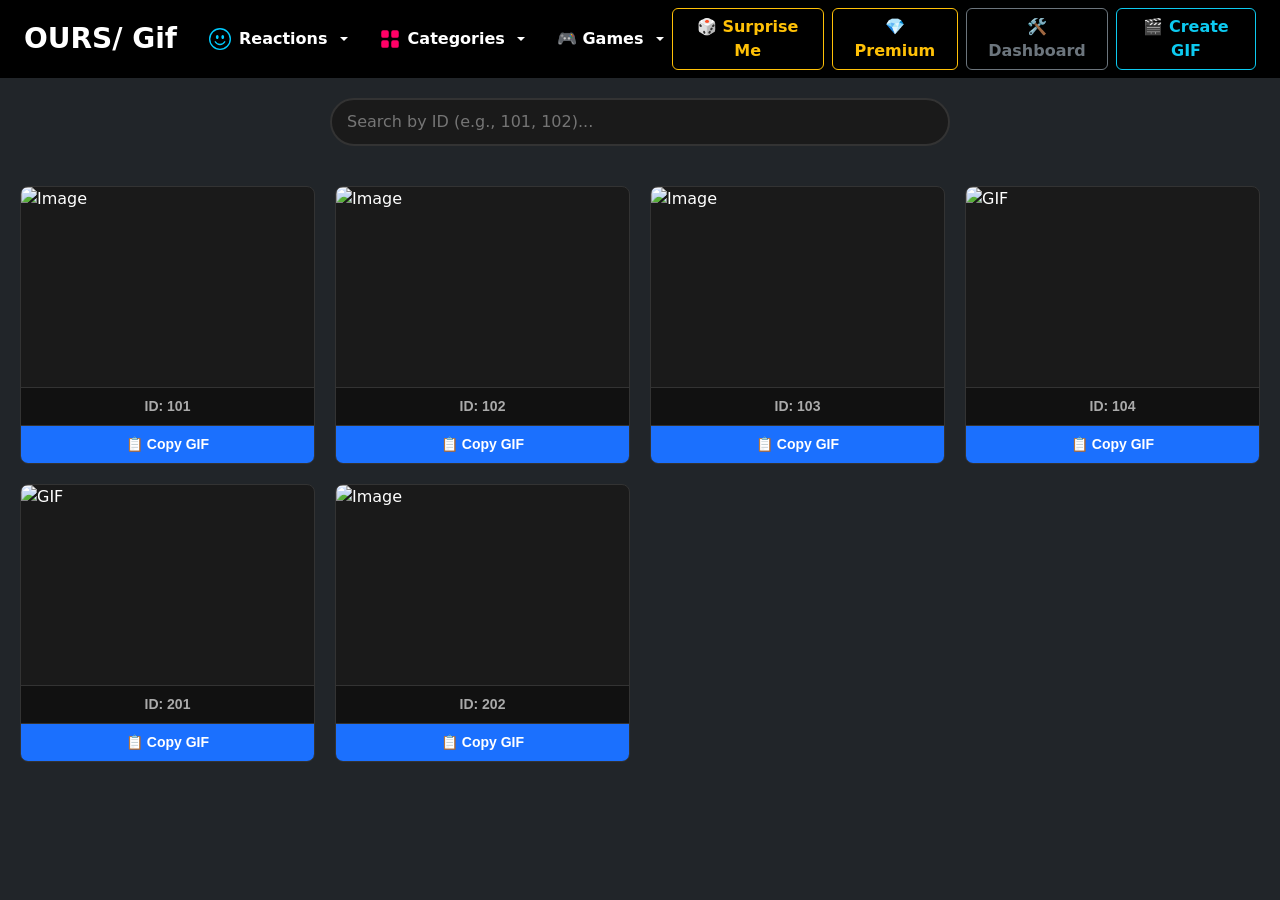
==== index.html @ 363c48a6 "Add files via upload This is an exceptional Gif website, Your enjoy time of it" ====
<!DOCTYPE html>
<html lang="en">
<head>
    <meta charset="UTF-8">
    <meta http-equiv="X-UA-Compatible" content="IE=edge">
    <meta name="viewport" content="width=device-width, initial-scale=1.0">
    <link href="https://cdn.jsdelivr.net/npm/bootstrap@5.3.0/dist/css/bootstrap.min.css" rel="stylesheet">
    <link href="style.css" rel="stylesheet">
    <script defer src="https://cdn.jsdelivr.net/npm/bootstrap@5.3.0/dist/js/bootstrap.bundle.min.js"></script>
    <title>OURS / Gif</title>
<base target="_blank">
<base target="_blank">
</head>
<body class="bg-dark text-white" onload="openFromUrl()">
    <!-- Top Navigation Bar -->
    <nav class="navbar navbar-expand-lg navbar-dark bg-black py-2">
        <div class="container-fluid px-4">
            <a class="navbar-brand fw-bold fs-3 tracking-wider me-4" href="#">OURS/ Gif</a>
            <button class="navbar-toggler" type="button" data-bs-toggle="collapse" data-bs-target="#navbarNavDropdown" aria-controls="navbarNavDropdown" aria-expanded="false" aria-label="Toggle navigation">
                <span class="navbar-toggler-icon"></span>
            </button>
            <div class="collapse navbar-collapse" id="navbarNavDropdown">
                <ul class="navbar-nav me-auto align-items-lg-center">
                    <!-- Reactions Mega Dropdown Button -->
                    <li class="nav-item position-static">
                        <a class="nav-link dropdown-toggle category-dropdown-btn d-flex align-items-center gap-2 text-white fw-bold" href="#" id="reactionsDropdown" role="button" data-bs-toggle="dropdown" aria-expanded="false">
                            <svg width="22" height="22" fill="#00ccff" viewBox="0 0 16 16">
                                <path d="M8 15A7 7 0 1 1 8 1a7 7 0 0 1 0 14zm0 1A8 8 0 1 0 8 0a8 8 0 0 0 0 16z"/>
                                <path d="M4.285 9.567a.5.5 0 0 1 .683.183A3.498 3.498 0 0 0 8 11.5a3.498 3.498 0 0 0 3.032-1.75.5.5 0 1 1 .866.5A4.498 4.498 0 0 1 8 12.5a4.498 4.498 0 0 1-3.898-2.25.5.5 0 0 1 .183-.683zM7 6.5C7 7.328 6.552 8 6 8s-1-.672-1-1.5S5.448 5 6 5s1 .672 1 1.5zm4 0c0 .828-.448 1.5-1 1.5s-1-.672-1-1.5S9.448 5 10 5s1 .672 1 1.5z"/>
                            </svg>
                            <span>Reactions</span>
                        </a>
                        <!-- Full-Width Mega Menu Container -->
                        <div class="dropdown-menu w-100 mega-dropdown p-4 border-0 shadow-lg" aria-labelledby="reactionsDropdown">
                            <div class="container">
                                <div class="row g-3">
                                    <div class="col-6 col-md-3">
                                        <a class="mega-link" href="#" onclick="filterByCategory('happy'); return false;">Happy</a>
                                        <a class="mega-link" href="#" onclick="filterByCategory('sad'); return false;">Sad</a>
                                        <a class="mega-link" href="#" onclick="filterByCategory('love'); return false;">Love</a>
                                    </div>
                                    <div class="col-6 col-md-3">
                                        <a class="mega-link" href="#" onclick="filterByCategory('hug'); return false;">Hug</a>
                                        <a class="mega-link" href="#" onclick="filterByCategory('what'); return false;">What</a>
                                        <a class="mega-link" href="#" onclick="filterByCategory('laughing'); return false;">Laughing</a>
                                    </div>
                                    <div class="col-6 col-md-3">
                                        <a class="mega-link" href="#" onclick="filterByCategory('shocked'); return false;">Shocked</a>
                                        <a class="mega-link" href="#" onclick="filterByCategory('thumbsup'); return false;">Thumbs Up</a>
                                        <a class="mega-link" href="#" onclick="filterByCategory('wtf'); return false;">WTF</a>
                                    </div>
                                    <div class="col-6 col-md-3">
                                        <a class="mega-link" href="#" onclick="filterByCategory('angry'); return false;">Angry</a>
                                        <a class="mega-link" href="#" onclick="filterByCategory('welcome'); return false;">Welcome</a>
                                        <a class="mega-link" href="#" onclick="filterByCategory('ok'); return false;">OK</a>
                                    </div>
                                </div>
                            </div>
                        </div>
                    </li>
                    <!-- Categories Mega Dropdown -->
                    <li class="nav-item position-static ms-lg-3">
                        <a class="nav-link dropdown-toggle text-white fw-bold d-flex align-items-center gap-2" href="#" id="categoriesDropdown" role="button" data-bs-toggle="dropdown" aria-expanded="false">
                            <svg width="20" height="20" fill="#ff0066" viewBox="0 0 16 16">
                                <path d="M1 2.5A1.5 1.5 0 0 1 2.5 1h3A1.5 1.5 0 0 1 7 2.5v3A1.5 1.5 0 0 1 5.5 7h-3A1.5 1.5 0 0 1 1 5.5v-3zm8 0A1.5 1.5 0 0 1 10.5 1h3A1.5 1.5 0 0 1 15 2.5v3A1.5 1.5 0 0 1 13.5 7h-3A1.5 1.5 0 0 1 9 5.5v-3zm-8 8A1.5 1.5 0 0 1 2.5 9h3A1.5 1.5 0 0 1 7 10.5v3A1.5 1.5 0 0 1 5.5 15h-3A1.5 1.5 0 0 1 1 13.5v-3zm8 0A1.5 1.5 0 0 1 10.5 9h3a1.5 1.5 0 0 1 1.5 1.5v3a1.5 1.5 0 0 1-1.5 1.5h-3A1.5 1.5 0 0 1 9 13.5v-3z"/>
                            </svg>
                            <span>Categories</span>
                        </a>
                        <!-- Full-Width Categories Mega Menu Container -->
                        <div class="dropdown-menu w-100 mega-dropdown p-4 border-0 shadow-lg" aria-labelledby="categoriesDropdown">
                            <div class="container">
                                <div class="row g-3">
                                    <div class="col-6 col-md-3">
                                        <a class="mega-link" href="#" onclick="filterByCategory('anime'); return false;">Anime</a>
                                        <a class="mega-link" href="#" onclick="filterByCategory('cartoons'); return false;">Cartoons</a>
                                        <a class="mega-link" href="#" onclick="filterByCategory('movies'); return false;">Movies</a>
                                    </div>
                                    <div class="col-6 col-md-3">
                                        <a class="mega-link" href="#" onclick="filterByCategory('memes'); return false;">Memes</a>
                                        <a class="mega-link" href="#" onclick="filterByCategory('music'); return false;">Music</a>
                                    </div>
                                    <div class="col-6 col-md-3">
                                        <a class="mega-link" href="#" onclick="filterByCategory('nature'); return false;">Nature</a>
                                        <a class="mega-link" href="#" onclick="filterByCategory('sports'); return false;">Sports</a>
                                        <a class="mega-link" href="#" onclick="filterByCategory('animals'); return false;">Animals</a>
                                    </div>
                                    <div class="col-6 col-md-3">
                                        <a class="mega-link" href="#" onclick="filterByCategory('science'); return false;">Science</a>
                                        <a class="mega-link" href="#" onclick="filterByCategory('trending'); return false;">Trending</a>
                                        <a class="mega-link" href="#" onclick="filterByCategory('gaming'); return false;">Gaming</a>
                                    </div>
                                </div>
                            </div>
                        </div>
                    </li>
                    <!-- Games Dropdown -->
                    <li class="nav-item dropdown ms-lg-3">
                        <a class="nav-link dropdown-toggle text-white fw-bold d-flex align-items-center gap-2" href="#" id="gamesDropdown" role="button" data-bs-toggle="dropdown" aria-expanded="false">
                            <span>🎮 Games</span>
                        </a>
                        <ul class="dropdown-menu dropdown-menu-dark" aria-labelledby="gamesDropdown">
                            <li><a class="dropdown-item" href="#" onclick="startGuessGame(); return false;">🧠 GIF Guess</a></li>
                            <li><a class="dropdown-item" href="#" onclick="roulette(); return false;">🎲 Surprise Me</a></li>
                            <li><a class="dropdown-item" href="#" onclick="startBattle(); return false;">⚔️ GIF Battles</a></li>
                            <li><a class="dropdown-item" href="#" onclick="startMemory(); return false;">🃏 Memory Match</a></li>
                        </ul>
                    </li>
                </ul>
                <!-- Create GIF button -->
                <button class="btn btn-outline-warning fw-bold me-2" onclick="roulette()">🎲 Surprise Me</button>
                <a class="btn btn-outline-warning fw-bold me-2" href="premium.html">💎 Premium</a>
                <a class="btn btn-outline-secondary fw-bold me-2" href="dashboard.html">🛠️ Dashboard</a>
                <button class="btn btn-outline-info fw-bold" onclick="toggleCreator()">🎬 Create GIF</button>
            </div>
        </div>
    </nav>
    <!-- Unchanged Search Bar Area -->
 <div class="search-wrapper">
    <input type="text" id="search-bar" placeholder="Search by ID (e.g., 101, 102)..." onkeyup="filterItems()">
  </div>



<!-- ===== GIF GUESS GAME ===== -->
<div id="guess-panel" class="creator-panel" style="display:none;">
  <h3 class="text-center mb-1">🧠 GIF Guess</h3>
  <p class="text-center" style="color:#aaa; font-size:14px;">Which category is this GIF?</p>
  <div class="text-center mb-2" style="color:#ccc;">Round <span id="guess-round">1</span>/8 &nbsp;·&nbsp; Score: <span id="guess-score">0</span> 🔥</div>
  <div class="text-center mb-3">
    <img id="guess-img" class="img-fluid rounded" style="max-height:240px; min-height:180px; background:#000;" alt="Guess the GIF">
  </div>
  <div id="guess-options" class="d-grid gap-2" style="grid-template-columns:1fr 1fr;"></div>
  <button class="btn btn-danger w-100 mb-2" onclick="startGuessGame(true)">😈 Hard Mode (45s)</button>
  <div id="guess-timer" class="text-center fw-bold" style="color:#ff5555; display:none;">⏰ <span id="guess-time">45</span>s</div>
  <div id="guess-end" style="display:none; text-align:center;">
    <h4 id="guess-final"></h4>
    <button class="btn btn-primary mt-2" onclick="startGuessGame()">🔁 Play Again</button>
  </div>
  <p id="guess-feedback" class="text-center mt-2 fw-bold" style="min-height:22px;"></p>
</div>
<!-- ========================== -->


<!-- ===== GIF BATTLE ===== -->
<div id="battle-panel" class="creator-panel" style="display:none;">
  <h3 class="text-center mb-1">⚔️ GIF Battle</h3>
  <p class="text-center" style="color:#aaa; font-size:14px;">Click the funnier GIF — it earns a point!</p>
  <div class="d-flex gap-3 justify-content-center flex-wrap">
    <div class="text-center battle-side" onclick="voteBattle(0)">
      <img id="battle-img-0" class="rounded battle-img" alt="GIF A">
      <div id="battle-score-0" class="mt-1" style="color:#ccc;">0 ❤️</div>
    </div>
    <div class="text-center battle-side" onclick="voteBattle(1)">
      <img id="battle-img-1" class="rounded battle-img" alt="GIF B">
      <div id="battle-score-1" class="mt-1" style="color:#ccc;">0 ❤️</div>
    </div>
  </div>
  <p id="battle-feedback" class="text-center mt-2 fw-bold" style="min-height:22px; color:#28a745;"></p>
  <p class="text-center" style="color:#666; font-size:12px;">Click either side to load the next battle</p>
</div>

<!-- ===== MEMORY MATCH ===== -->
<div id="memory-panel" class="creator-panel" style="display:none;">
  <h3 class="text-center mb-1">🃏 Memory Match</h3>
  <p class="text-center" style="color:#aaa; font-size:14px;">Find all matching pairs — fewest clicks wins!</p>
  <div class="text-center mb-2" style="color:#ccc;">Clicks: <span id="mem-clicks">0</span> &nbsp;·&nbsp; Pairs: <span id="mem-pairs">0</span>/6</div>
  <div id="memory-grid" class="memory-grid"></div>
  <button class="btn btn-danger w-100 mb-2" onclick="startMemory(true)">😈 Hard Mode (60s)</button>
  <div id="memory-timer" class="text-center fw-bold" style="color:#ff5555; display:none;">⏰ <span id="mem-time">60</span>s</div>
  <div id="memory-end" style="display:none; text-align:center;">
    <h4 id="memory-final"></h4>
    <button class="btn btn-primary mt-2" onclick="startMemory()">🔁 Play Again</button>
  </div>
</div>

<!-- ===== SECRET VAULT (reward for hard mode wins) ===== -->
<div id="vault-panel" class="creator-panel" style="display:none; border-color:#ffd700;">
  <h3 class="text-center mb-1">🔐 Secret Vault</h3>
  <p class="text-center" style="color:#aaa; font-size:14px;">Win a 😈 Hard Mode game within the time limit to unlock!</p>
  <div id="vault-locked" class="text-center" style="color:#888; padding:20px;">🔒 Locked — beat 😈 Hard Mode to open.</div>
  <div id="vault-unlocked" style="display:none; text-align:center;">
    <img src="image/special-gift.gif" class="img-fluid rounded mb-2" style="max-height:240px;" alt="Secret GIF">
    <div style="color:#ffd700; font-weight:700;">🌟 GOLDEN TROPHY GIF — SECRET RARE!</div>
    <button class="btn btn-warning w-100 mt-2" onclick="copySecretGif()">📋 Copy Secret GIF</button>
    <p class="mt-2" style="color:#aaa; font-size:13px;">💎 You also earned the cheapest Premium GIF FREE — <a href="premium.html" style="color:#ffd700;">check the shop</a>!</p>
  </div>
</div>

<!-- ===== GIF CREATOR PANEL ===== -->
<div id="creator-panel" class="creator-panel" style="display:none;">
  <h3 class="text-center mb-3">🎬 Create your own GIF</h3>
  <div class="creator-controls">
    <input type="file" id="video-input" accept="video/*" class="form-control mb-3" onchange="loadCreatorVideo(event)">
    <video id="creator-video" controls style="display:none; width:100%; max-height:260px; border-radius:8px; background:#000;" class="mb-3"></video>
    <div id="creator-options" style="display:none;">
      <label class="form-label">Start time: <span id="start-label">0.0s</span></label>
      <input type="range" id="gif-start" class="form-range" min="0" max="10" step="0.1" value="0" oninput="updateCreatorLabels()">
      <label class="form-label">Length: <span id="len-label">2.0s</span></label>
      <input type="range" id="gif-length" class="form-range" min="1" max="5" step="0.5" value="2">
      <input type="text" id="gif-text" class="form-control mt-2" placeholder="✏️ Caption text (optional)">
      <button class="btn btn-primary w-100 mt-3" id="make-gif-btn" onclick="makeGif()">⚡ Make GIF</button>
    </div>
    <div id="gif-result" class="mt-3" style="display:none; text-align:center;">
      <img id="gif-output" class="img-fluid rounded" style="max-height:280px;" alt="Your GIF">
      <a id="gif-download" class="btn btn-success w-100 mt-2" download="my-gif.gif">⬇️ Download GIF</a>
    </div>
    <p id="creator-status" class="text-center mt-2" style="color:#aaa; font-size:14px;"></p>
  </div>
</div>
<!-- =============================== -->

 <div class="grid-container" id="media-grid">
    
    <!-- Item 1 -->
    <div onclick="openTheater(this)" class="grid-card" data-id="101">
      <img class="media-item" src="image/LionelMessi.webp" alt="Image">
      <div class="item-id-label">ID: 101</div>
      <button class="copy-btn" onclick="copyGif(event, '101')">📋 Copy GIF</button>
    </div>

    <!-- Item 2 -->
    <div onclick="openTheater(this)" class="grid-card" data-id="102">
      <img class="media-item" src="image/Messi.webp" alt="Image">
      <div class="item-id-label">ID: 102</div>
      <button class="copy-btn" onclick="copyGif(event, '102')">📋 Copy GIF</button>
    </div>

    <!-- Item 3 -->
    <div onclick="openTheater(this)" class="grid-card" data-id="103">
        <img class="media-item" src="image/Messi.gif" alt="Image">
      <div class="item-id-label">ID: 103</div>
      <button class="copy-btn" onclick="copyGif(event, '103')">📋 Copy GIF</button>
    </div>

    <!-- Item 4 -->
    <div onclick="openTheater(this)" class="grid-card" data-id="104">
      <img class="media-item" src="image/cat.webp" alt="GIF">
      <div class="item-id-label">ID: 104</div>
      <button class="copy-btn" onclick="copyGif(event, '104')">📋 Copy GIF</button>
    </div>

    <!-- Item 5 -->
    <div onclick="openTheater(this)" class="grid-card" data-id="201">
      <img class="media-item" src="image/nevergiveup.webp" alt="GIF">
      <div class="item-id-label">ID: 201</div>
      <button class="copy-btn" onclick="copyGif(event, '201')">📋 Copy GIF</button>
    </div>

    <!-- Item 6 -->
    <div onclick="openTheater(this)" class="grid-card" data-id="202">
      <img class="media-item" src="image/neverigveup3.webp" alt="Image">
      <div class="item-id-label">ID: 202</div>
      <button class="copy-btn" onclick="copyGif(event, '202')">📋 Copy GIF</button>
    </div>

  </div>




<!-- ===== GIF THEATER (fullscreen viewer) ===== -->
<div id="theater" class="theater" onclick="if(event.target===this) closeTheater()">
  <button class="theater-close" onclick="closeTheater()">✕</button>
  <img id="theater-img" class="theater-img" alt="GIF">
  <div class="theater-id" id="theater-id"></div>
  <div class="theater-actions">
    <button class="btn btn-primary" onclick="copyTheaterGif()">📋 Copy GIF</button>
    <a id="theater-download" class="btn btn-success" download="gif.gif">⬇️ Download</a>
    <button class="btn btn-outline-light" onclick="shareTheaterLink()">🔗 Copy Link</button>
  </div>
</div>
<div id="toast" class="toast-msg"></div>

    <script src="https://cdn.jsdelivr.net/npm/gifshot@0.4.5/dist/gifshot.min.js"></script>
    <script src="index.js"></script>
</body>
</html>
---- style.css ----
/* Styling for GIPHY-style Mega Menu */
.mega-dropdown {
  background: linear-gradient(135deg, #1b70fe 0%, #00aaff 100%) !important;
  border-radius: 0 0 8px 8px !important;
  margin-top: 0 !important;
  position: absolute;
  left: 0;
  right: 0;
}

/* Category links in the dropdown grid */
.mega-link {
  display: block;
  color: #ffffff;
  font-weight: 700;
  font-size: 1.1rem;
  text-decoration: none;
  padding: 8px 0;
  transition: opacity 0.2s ease, transform 0.2s ease;
  cursor: pointer;
}

.mega-link:hover {
  color: #ffffff;
  opacity: 0.8;
  transform: translateX(4px);
}

/* Pointer arrow under active button */
.dropdown-toggle.show::after {
  content: '';
  position: absolute;
  bottom: -9px;
  left: 20px;
  border-left: 8px solid transparent;
  border-right: 8px solid transparent;
  border-bottom: 8px solid #1b70fe;
  display: block;
  width: 0;
  height: 0;
}

/* ===== Grid ===== */
.grid-container {
  display: grid;
  grid-template-columns: repeat(4, 1fr);
  gap: 20px;
  padding: 20px;
}

/* Styling for the card containers (dark, matches bg-dark theme) */
.grid-card {
  display: flex;
  flex-direction: column;
  background: #1a1a1a;
  border-radius: 8px;
  border: 1px solid #333;
  overflow: hidden;
}

.media-item {
  width: 100%;
  height: 200px;
  object-fit: cover;
}

/* ID Label Styling */
.item-id-label {
  padding: 8px;
  font-size: 14px;
  font-family: sans-serif;
  color: #aaa;
  background: #111;
  text-align: center;
  border-top: 1px solid #333;
}

/* Responsive design */
@media (max-width: 1024px) {
  .grid-container { grid-template-columns: repeat(2, 1fr); }
}
@media (max-width: 600px) {
  .grid-container { grid-template-columns: 1fr; }
  #search-bar { width: 90%; }
}

/* ===== Search bar ===== */
.search-wrapper {
  padding: 20px;
  text-align: center;
}
#search-bar {
  width: 50%;
  padding: 10px 15px;
  font-size: 16px;
  border: 2px solid #333;
  border-radius: 25px;
  outline: none;
  background: #1a1a1a;
  color: #fff;
}
#search-bar:focus {
  border-color: #007BFF;
}

/* ===== Copy button on each card ===== */
.copy-btn {
  padding: 8px;
  font-size: 14px;
  font-family: sans-serif;
  font-weight: 600;
  color: #fff;
  background: #1b70fe;
  border: none;
  border-top: 1px solid #333;
  cursor: pointer;
  transition: background 0.2s ease;
}
.copy-btn:hover {
  background: #00aaff;
}
.copy-btn.copied {
  background: #28a745;
}

/* ===== GIF Creator panel ===== */
.creator-panel {
  max-width: 560px;
  margin: 20px auto;
  padding: 24px;
  background: #16181d;
  border: 1px solid #333;
  border-radius: 12px;
}
.creator-controls label { color: #ccc; font-size: 14px; }

/* ===== Theater ===== */
.theater {
  display: none;
  position: fixed;
  inset: 0;
  background: rgba(0,0,0,0.92);
  z-index: 1050;
  flex-direction: column;
  align-items: center;
  justify-content: center;
  gap: 14px;
  padding: 20px;
}
.theater-img {
  max-width: 90vw;
  max-height: 65vh;
  border-radius: 12px;
  border: 1px solid #333;
  object-fit: contain;
  background: #000;
}
.theater-id { color: #aaa; font-size: 15px; }
.theater-actions { display: flex; gap: 10px; flex-wrap: wrap; justify-content: center; }
.theater-close {
  position: absolute;
  top: 18px; right: 24px;
  background: none; border: none;
  color: #fff; font-size: 30px;
  cursor: pointer;
}
.theater-close:hover { color: #00ccff; }

/* ===== Toast ===== */
.toast-msg {
  position: fixed;
  bottom: 26px; left: 50%;
  transform: translateX(-50%) translateY(80px);
  background: #1b70fe;
  color: #fff;
  padding: 10px 22px;
  border-radius: 25px;
  font-weight: 600;
  opacity: 0;
  transition: all 0.3s ease;
  z-index: 2000;
  pointer-events: none;
}
.toast-msg.show {
  opacity: 1;
  transform: translateX(-50%) translateY(0);
}

/* Cards feel clickable */
.grid-card { cursor: pointer; }

/* Highlight trending ID labels */
.item-id-label { font-weight: 600; }

/* ===== Battle ===== */
.battle-img { height: 200px; object-fit: cover; cursor: pointer; transition: transform 0.15s ease; border: 2px solid transparent; }
.battle-side:hover .battle-img { transform: scale(1.04); border-color: #00ccff; }

/* ===== Memory ===== */
.memory-grid {
  display: grid;
  grid-template-columns: repeat(4, 1fr);
  gap: 10px;
}
.mem-tile {
  position: relative;
  aspect-ratio: 1;
  background: #222;
  border: 1px solid #444;
  border-radius: 8px;
  cursor: pointer;
  overflow: hidden;
  display: flex;
  align-items: center;
  justify-content: center;
}
.mem-img { width: 100%; height: 100%; object-fit: cover; }
.mem-back { font-size: 28px; }

/* ===== Premium shop ===== */
.premium-card {
  background: #16181d; border: 1px solid #ffd70033; border-radius: 10px;
  overflow: hidden; text-align: center; position: relative;
}
.premium-img { font-size: 64px; padding: 30px 0; background: radial-gradient(circle, #2a2a1a, #111); }
.premium-price { color: #ffd700; font-weight: 700; padding: 6px; font-size: 18px; }
.owned-tag { color: #28a745; font-weight: 700; padding: 8px; }
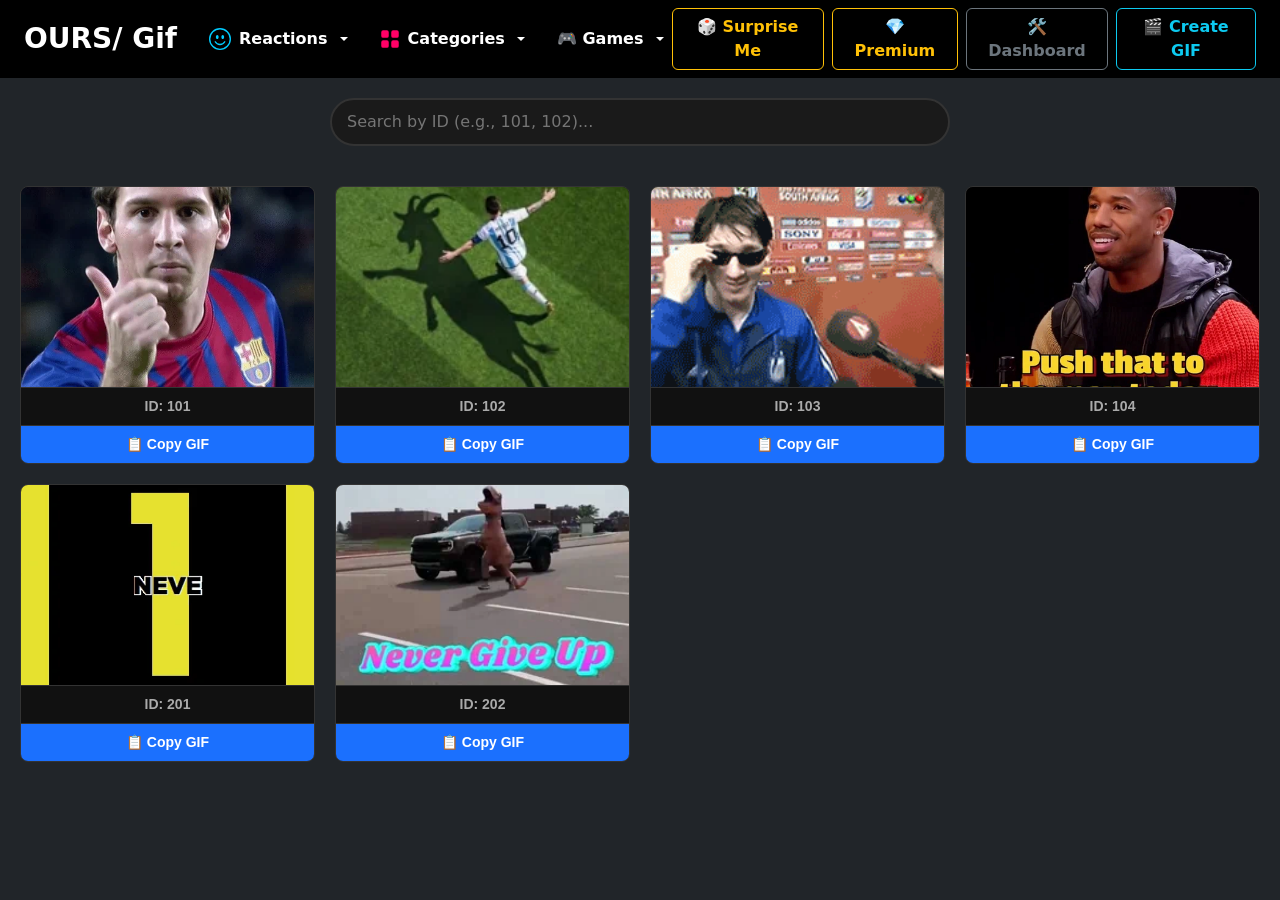
==== commit 7a0398a8: "Remove 'image/' prefix from image sources" ====
--- a/index.html
+++ b/index.html
@@ -213,42 +213,42 @@
     
     <!-- Item 1 -->
     <div onclick="openTheater(this)" class="grid-card" data-id="101">
-      <img class="media-item" src="image/LionelMessi.webp" alt="Image">
+      <img class="media-item" src="LionelMessi.webp" alt="Image">
       <div class="item-id-label">ID: 101</div>
       <button class="copy-btn" onclick="copyGif(event, '101')">📋 Copy GIF</button>
     </div>
 
     <!-- Item 2 -->
     <div onclick="openTheater(this)" class="grid-card" data-id="102">
-      <img class="media-item" src="image/Messi.webp" alt="Image">
+      <img class="media-item" src="Messi.webp" alt="Image">
       <div class="item-id-label">ID: 102</div>
       <button class="copy-btn" onclick="copyGif(event, '102')">📋 Copy GIF</button>
     </div>
 
     <!-- Item 3 -->
     <div onclick="openTheater(this)" class="grid-card" data-id="103">
-        <img class="media-item" src="image/Messi.gif" alt="Image">
+        <img class="media-item" src="Messi.gif" alt="Image">
       <div class="item-id-label">ID: 103</div>
       <button class="copy-btn" onclick="copyGif(event, '103')">📋 Copy GIF</button>
     </div>
 
     <!-- Item 4 -->
     <div onclick="openTheater(this)" class="grid-card" data-id="104">
-      <img class="media-item" src="image/cat.webp" alt="GIF">
+      <img class="media-item" src="cat.webp" alt="GIF">
       <div class="item-id-label">ID: 104</div>
       <button class="copy-btn" onclick="copyGif(event, '104')">📋 Copy GIF</button>
     </div>
 
     <!-- Item 5 -->
     <div onclick="openTheater(this)" class="grid-card" data-id="201">
-      <img class="media-item" src="image/nevergiveup.webp" alt="GIF">
+      <img class="media-item" src="nevergiveup.webp" alt="GIF">
       <div class="item-id-label">ID: 201</div>
       <button class="copy-btn" onclick="copyGif(event, '201')">📋 Copy GIF</button>
     </div>
 
     <!-- Item 6 -->
     <div onclick="openTheater(this)" class="grid-card" data-id="202">
-      <img class="media-item" src="image/neverigveup3.webp" alt="Image">
+      <img class="media-item" src="neverigveup3.webp" alt="Image">
       <div class="item-id-label">ID: 202</div>
       <button class="copy-btn" onclick="copyGif(event, '202')">📋 Copy GIF</button>
     </div>
@@ -274,4 +274,4 @@
     <script src="https://cdn.jsdelivr.net/npm/gifshot@0.4.5/dist/gifshot.min.js"></script>
     <script src="index.js"></script>
 </body>
-</html>+</html>
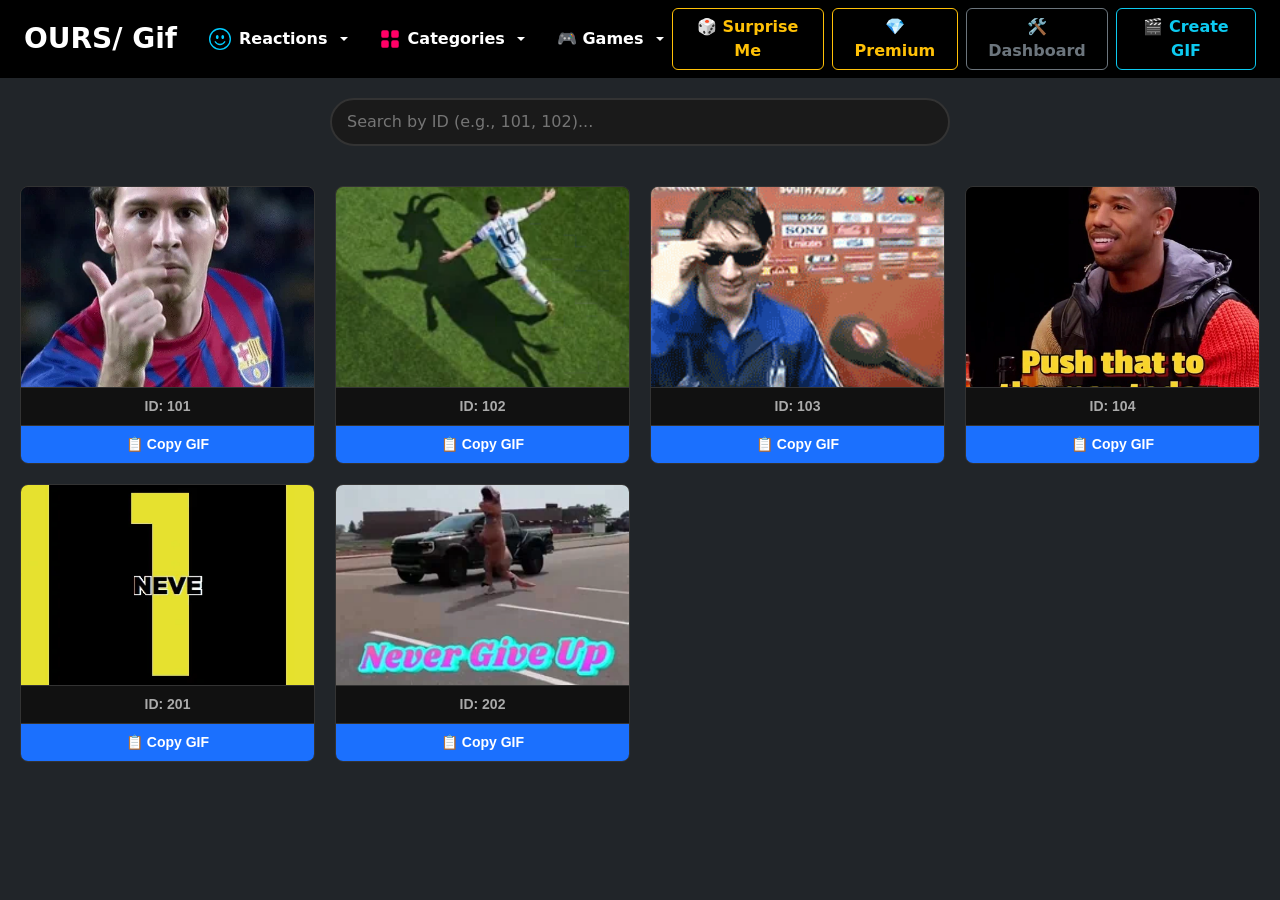
==== commit 76f3e08a: "Add async script for Google Syndication Added async script tag for Google Syndication." ====
--- a/index.html
+++ b/index.html
@@ -273,5 +273,7 @@
 
     <script src="https://cdn.jsdelivr.net/npm/gifshot@0.4.5/dist/gifshot.min.js"></script>
     <script src="index.js"></script>
+  <script async src="https://googlesyndication.com" crossorigin="anonymous"></script>
+
 </body>
 </html>
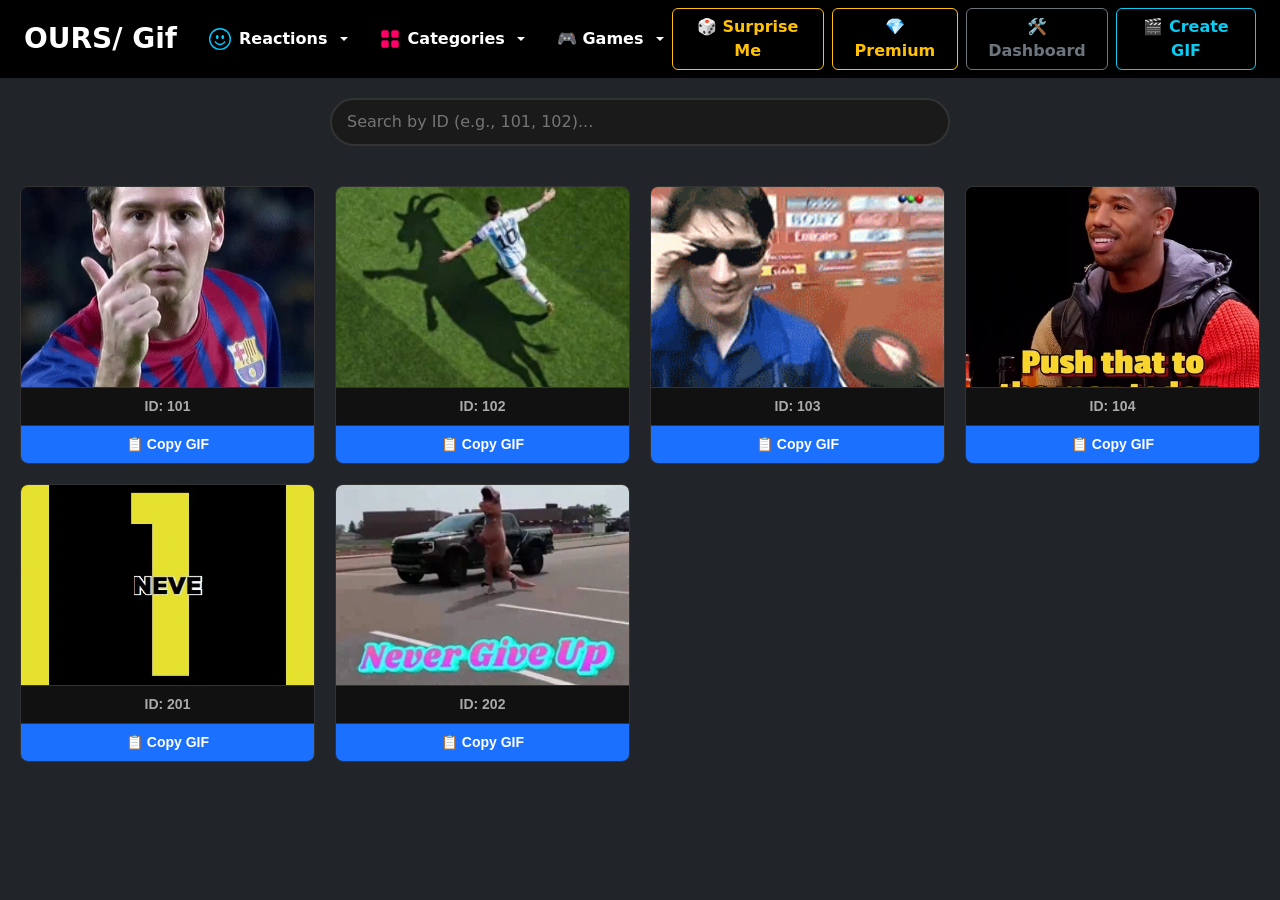
==== commit dc08cc24: "Update index.html" ====
--- a/index.html
+++ b/index.html
@@ -273,7 +273,8 @@
 
     <script src="https://cdn.jsdelivr.net/npm/gifshot@0.4.5/dist/gifshot.min.js"></script>
     <script src="index.js"></script>
-  <script async src="https://googlesyndication.com" crossorigin="anonymous"></script>
+<script async src="https://pagead2.googlesyndication.com/pagead/js/adsbygoogle.js?client=ca-pub-7983220586204495"
+     crossorigin="anonymous"></script>
 
 </body>
 </html>
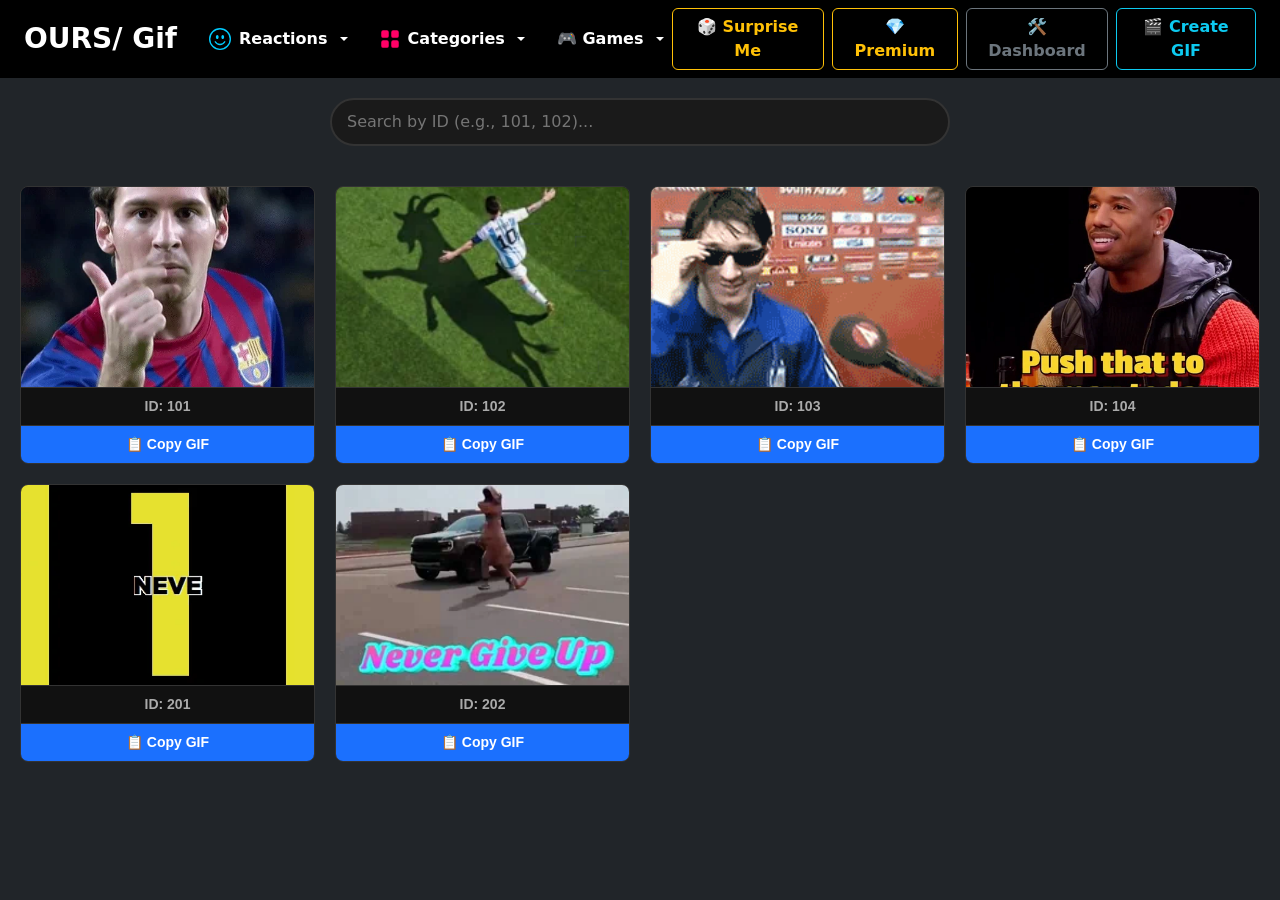
==== commit df67db73: "Add async Google Ads script to index.html Added async loading for Google Ads script." ====
--- a/index.html
+++ b/index.html
@@ -7,6 +7,8 @@
     <link href="https://cdn.jsdelivr.net/npm/bootstrap@5.3.0/dist/css/bootstrap.min.css" rel="stylesheet">
     <link href="style.css" rel="stylesheet">
     <script defer src="https://cdn.jsdelivr.net/npm/bootstrap@5.3.0/dist/js/bootstrap.bundle.min.js"></script>
+    <script async src="https://pagead2.googlesyndication.com/pagead/js/adsbygoogle.js?client=ca-pub-7983220586204495"
+     crossorigin="anonymous"></script>
     <title>OURS / Gif</title>
 <base target="_blank">
 <base target="_blank">
@@ -273,8 +275,6 @@
 
     <script src="https://cdn.jsdelivr.net/npm/gifshot@0.4.5/dist/gifshot.min.js"></script>
     <script src="index.js"></script>
-<script async src="https://pagead2.googlesyndication.com/pagead/js/adsbygoogle.js?client=ca-pub-7983220586204495"
-     crossorigin="anonymous"></script>
 
 </body>
 </html>
